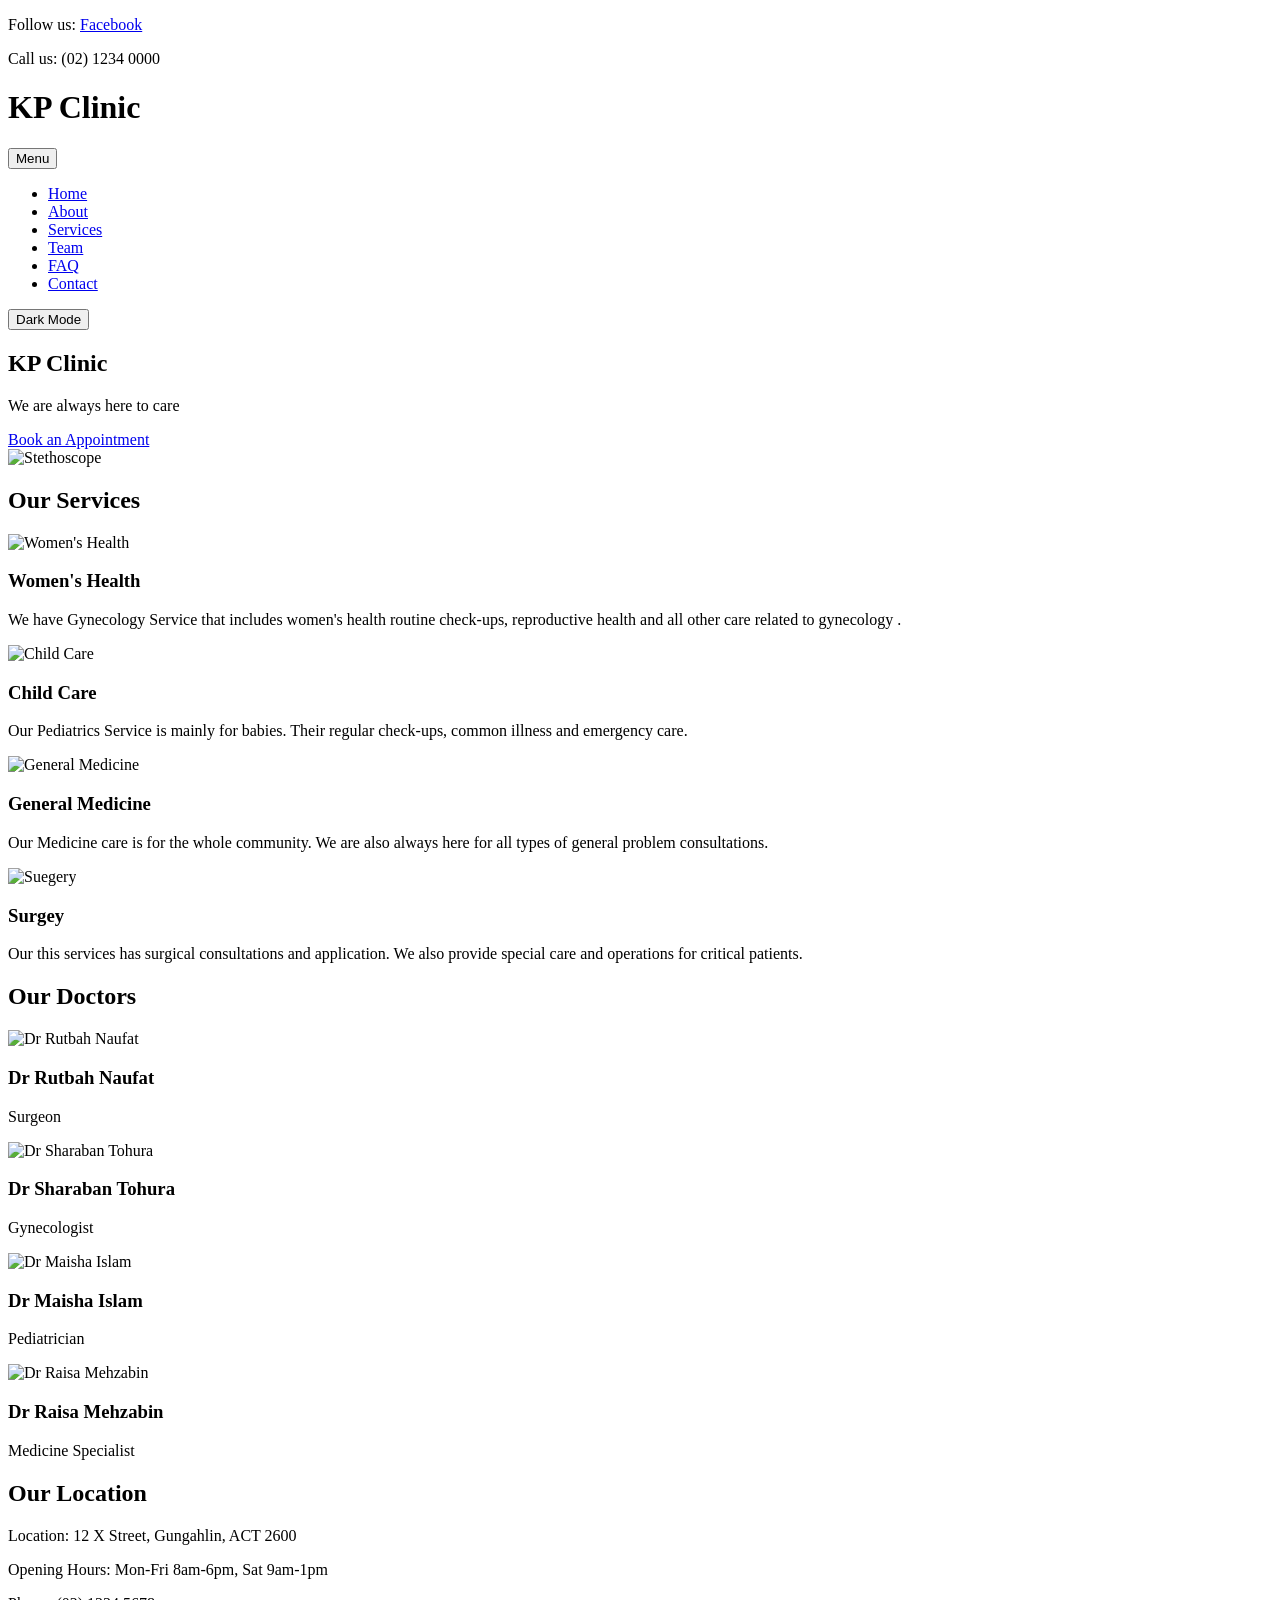
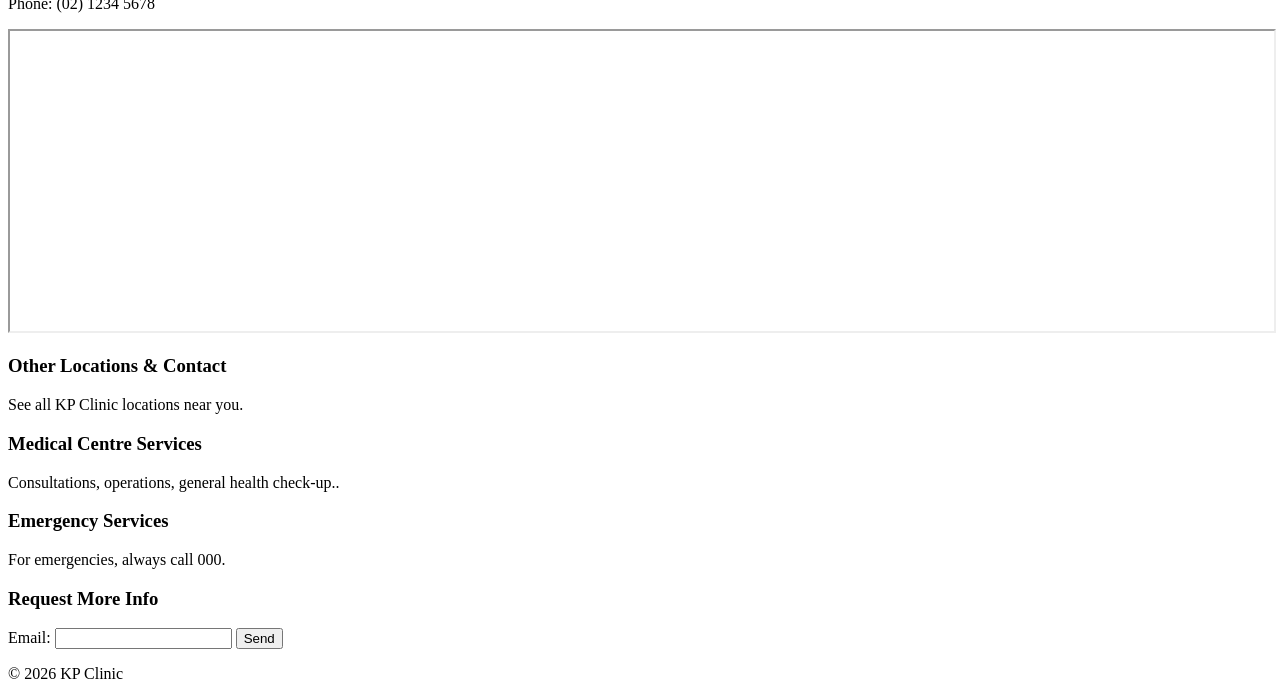
==== index.html @ 4e7282db "Add files via upload" ====
<!DOCTYPE html>
<html lang="en">
<head>
    <meta charset="UTF-8">
    <meta name="viewport" content="width=device-width, initial-scale=1.0">
    <title>KP Clinic</title>
    <link rel="stylesheet" href="css/style.css">
</head>
<body>

<div class="topbar">
  <p>Follow us: <a href="xxx">Facebook</a></p>
  <p>Call us: (02) 1234 0000</p>
</div>

<header>
    <h1>KP Clinic</h1>
    <button class="menu-btn" onclick="toggleMenu()">Menu</button>
    <nav>
        <ul id="nav-menu" class="nav-menu">
            <li><a href="index.html">Home</a></li>
            <li><a href="about.html">About</a></li>
            <li><a href="services.html">Services</a></li>
            <li><a href="about.html#team">Team</a></li>
            <li><a href="contact.html#faq">FAQ</a></li>
            <li><a href="contact.html">Contact</a></li>
        </ul>
    </nav>
    <button class="theme-btn" onclick="toggleTheme()">Dark Mode</button>
</header>

<main>

<section class="hero">
    <div class="hero-text">
        <h2>KP Clinic</h2>
        <p>We are always here to care</p>
        <a href="contact.html" class="btn">Book an Appointment</a>
    </div>

    <div class="hero-image">
        <img src="images/stetho.jpg" alt="Stethoscope">
    </div>
</section>

<section class="services">
    <h2>Our Services</h2>
    <div class="card-grid">
        <div class="card">
            <img src="images/s1.jpg" alt="Women's Health">
            <h3>Women's Health</h3>
            <p>We have Gynecology Service that includes women's health routine check-ups,
                reproductive health and all other care related to gynecology .</p>
        </div>
        <div class="card">
            <img src="images/s2.jpg" alt="Child Care">
            <h3>Child Care</h3>
            <p>Our Pediatrics Service is mainly for babies.
                Their regular check-ups, common illness and emergency care.
            </p>
        </div>
        <div class="card">
            <img src="images/s3.png" alt="General Medicine">
            <h3>General Medicine</h3>
            <p>Our Medicine care is for the whole community.
                We are also always here for all types of general problem consultations.
            </p>
        </div>
        <div class="card">
            <img src="images/s4.png" alt="Suegery">
            <h3>Surgey</h3>
            <p>Our this services has surgical consultations and application.
                We also provide special care and operations for critical patients.
            </p>
        </div>
    </div>
</section>

<section class="doctors">
    <h2>Our Doctors</h2>
    <div class="card-grid">
        <div class="card">
            <img src="images/D1.png" alt="Dr Rutbah Naufat">
            <h3>Dr Rutbah Naufat</h3>
            <p>Surgeon</p>
        </div>
        <div class="card">
            <img src="images/D2.jpg" alt="Dr Sharaban Tohura">
            <h3>Dr Sharaban Tohura</h3>
            <p>Gynecologist</p>
        </div>
        <div class="card">
            <img src="images/D3.png" alt="Dr Maisha Islam">
            <h3>Dr Maisha Islam</h3>
            <p>Pediatrician</p>
        </div>
        <div class="card">
            <img src="images/D4.png" alt="Dr Raisa Mehzabin">
            <h3>Dr Raisa Mehzabin</h3>
            <p>Medicine Specialist</p>
        </div>
    </div>
</section>

<section class="location">
    <h2>Our Location</h2>
    <p>Location: 12 X Street, Gungahlin, ACT 2600</p>
    <p>Opening Hours: Mon-Fri 8am-6pm, Sat 9am-1pm</p>
    <p>Phone: (02) 1234 5678</p>
    <div class="map">
        <iframe src="https://maps.app.goo.gl/FhPdMMQNC29pQc2u6" width="100%" height="300"></iframe>
    </div>
</section>

</main>

<footer>
    <div class="footer-col">
        <h3>Other Locations &amp; Contact</h3>
        <p>See all KP Clinic locations near you.</p>
    </div>
    <div class="footer-col">
        <h3>Medical Centre Services</h3>
        <p>Consultations, operations, general health check-up..</p>
    </div>
    <div class="footer-col">
        <h3>Emergency Services</h3>
        <p>For emergencies, always call 000.</p>
    </div>
    <div class="footer-col">
        <h3>Request More Info</h3>
        <form onsubmit="return validateEmail()">
            <label for="footer-email">Email:</label>
            <input type="email" id="footer-email" name="email">
            <button type="submit">Send</button>
        </form>
        <p id="footer-error"></p>
    </div>
    <p>&copy; 2026 KP Clinic</p>
</footer>

<script src="js/script.js"></script>
</body>
</html>
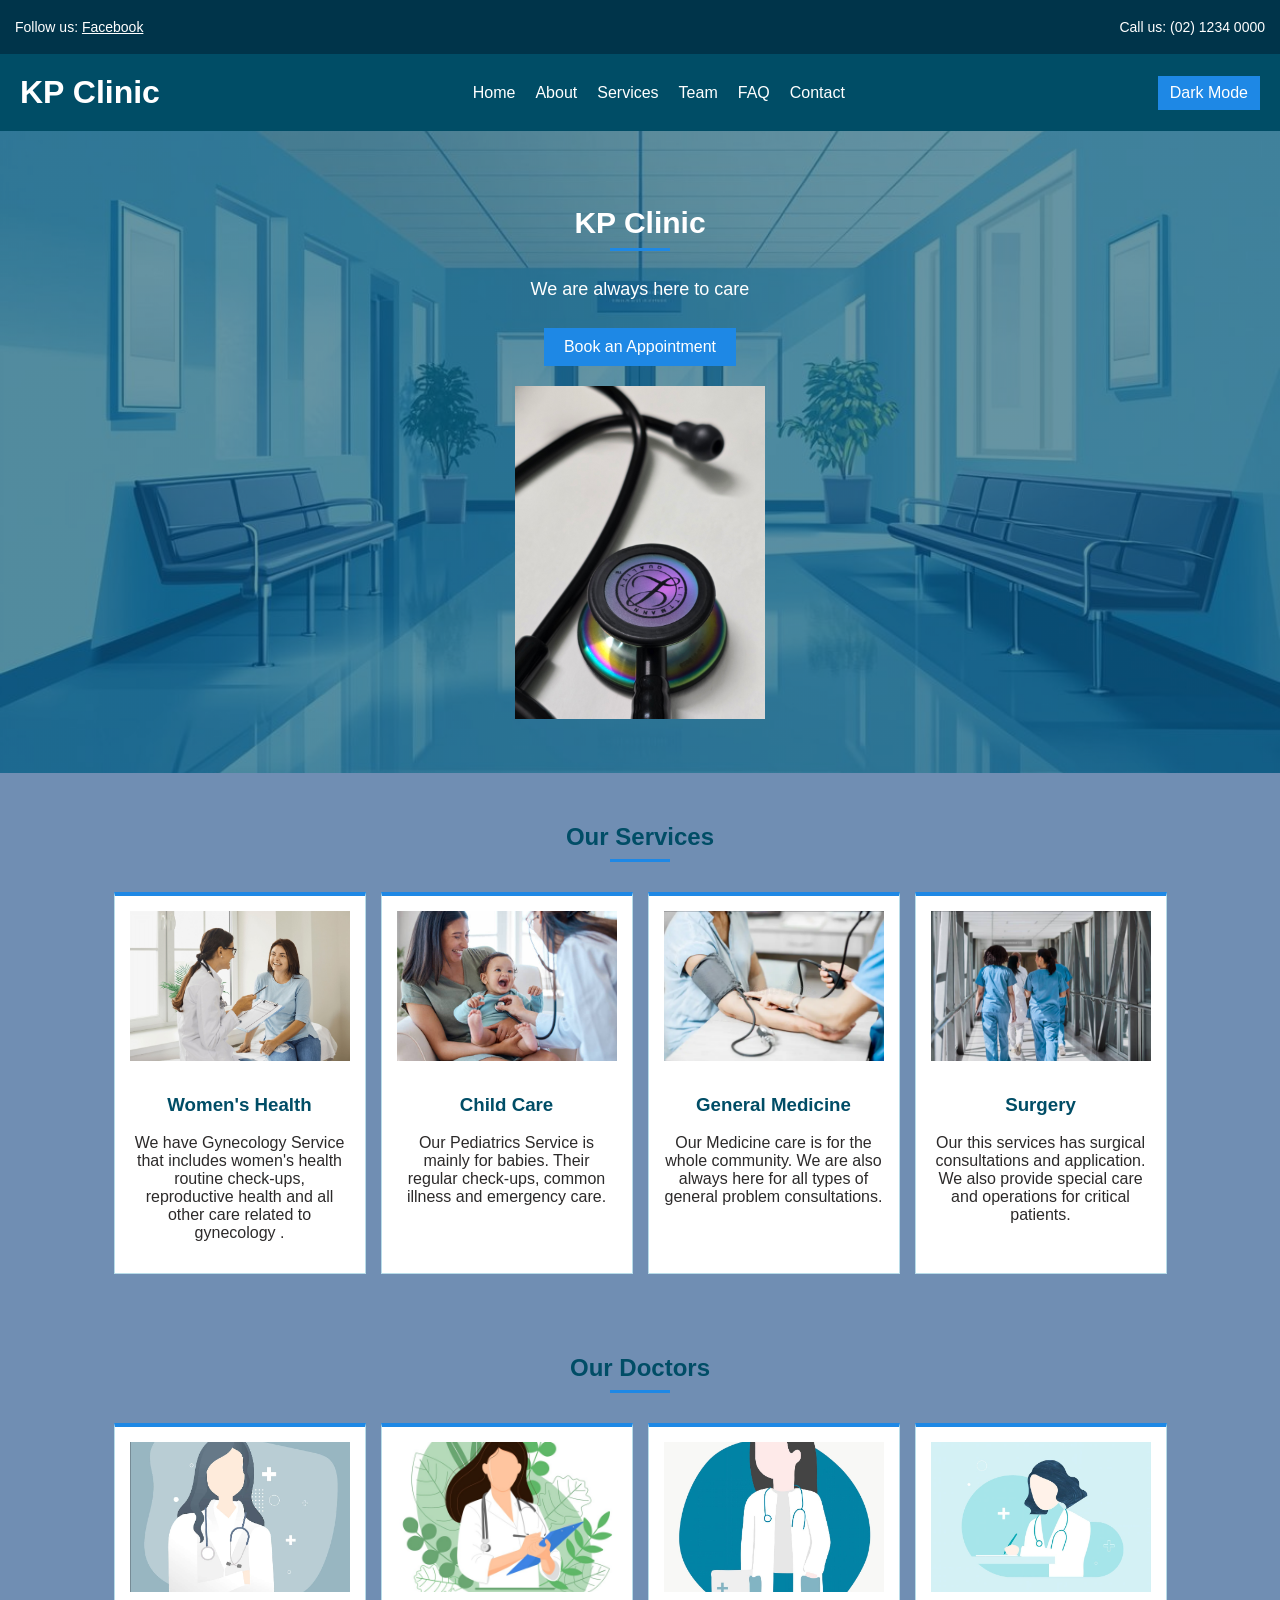
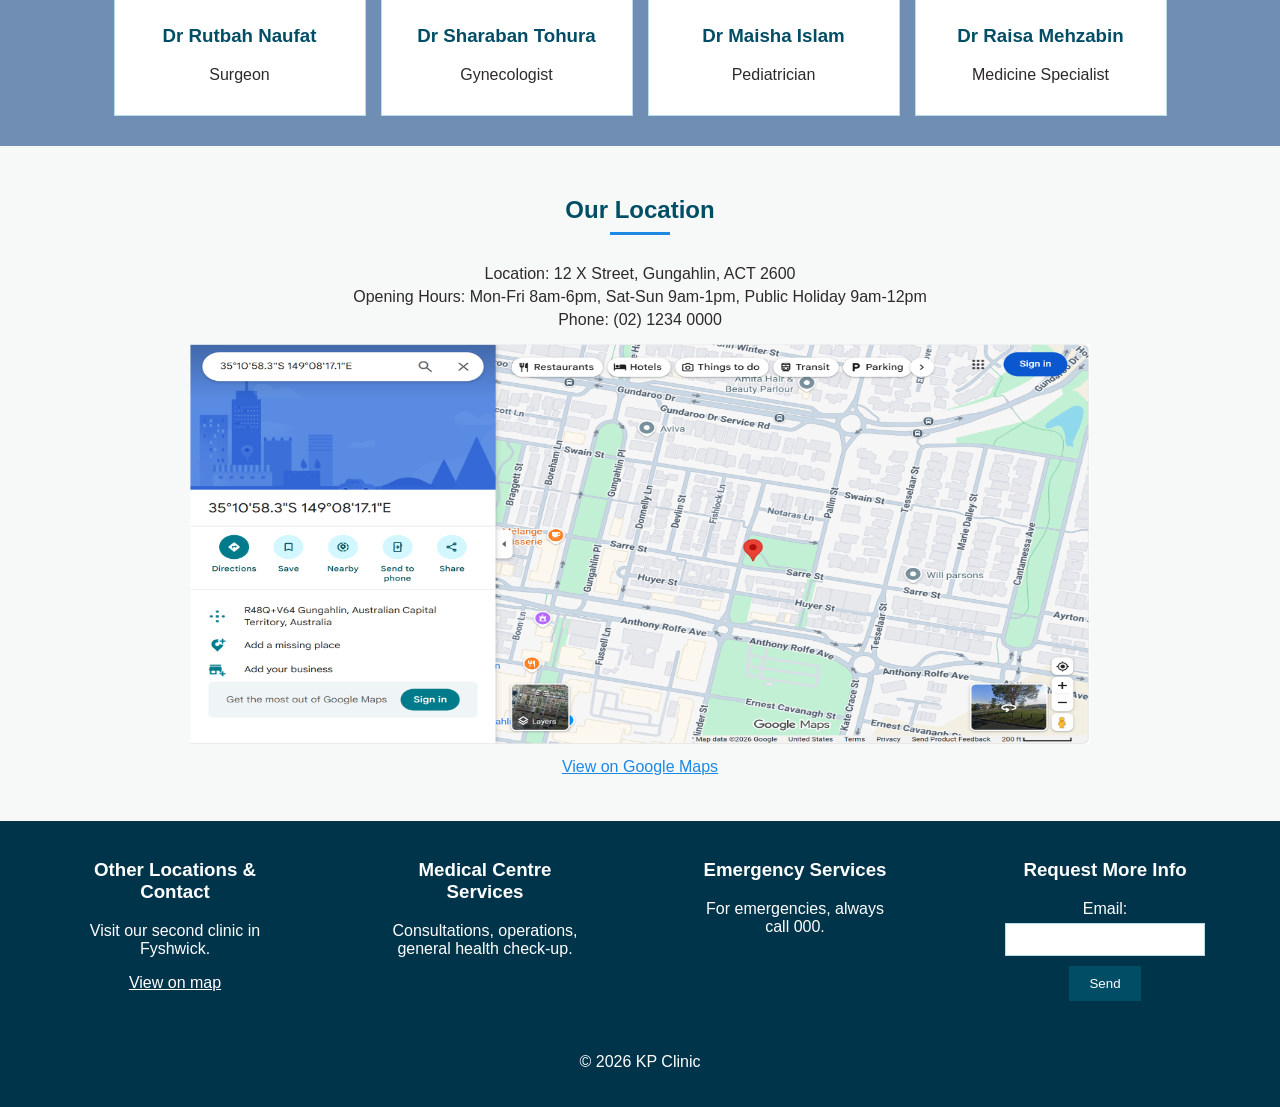
==== commit 51989d3b: "Refactor index.html for improved layout and content Updated the HTML structure and content for KP Cl" ====
--- a/index.html
+++ b/index.html
@@ -1,144 +1,152 @@
 <!DOCTYPE html>
 <html lang="en">
+
 <head>
     <meta charset="UTF-8">
     <meta name="viewport" content="width=device-width, initial-scale=1.0">
     <title>KP Clinic</title>
     <link rel="stylesheet" href="css/style.css">
 </head>
+
 <body>
+    <input type="checkbox" id="dark-mode" onchange="saveTheme()">
+    <div class="page">
+        <div class="topbar">
+            <p>Follow us: <a href="https://www.facebook.com/share/1ErBms7H68/">Facebook</a></p>
+            <p>Call us: (02) 1234 0000</p>
+        </div>
 
-<div class="topbar">
-  <p>Follow us: <a href="xxx">Facebook</a></p>
-  <p>Call us: (02) 1234 0000</p>
-</div>
+        <header>
+            <h1>KP Clinic</h1>
+            <button class="menu-btn" onclick="toggleMenu()">Menu</button>
+            <nav>
+                <ul id="nav-menu" class="nav-menu">
+                    <li><a href="index.html">Home</a></li>
+                    <li><a href="about.html">About</a></li>
+                    <li><a href="services.html">Services</a></li>
+                    <li><a href="about.html#team">Team</a></li>
+                    <li><a href="contact.html#faq">FAQ</a></li>
+                    <li><a href="contact.html">Contact</a></li>
+                </ul>
+            </nav>
+            <label for="dark-mode" class="theme-btn">Dark Mode</label>
+        </header>
 
-<header>
-    <h1>KP Clinic</h1>
-    <button class="menu-btn" onclick="toggleMenu()">Menu</button>
-    <nav>
-        <ul id="nav-menu" class="nav-menu">
-            <li><a href="index.html">Home</a></li>
-            <li><a href="about.html">About</a></li>
-            <li><a href="services.html">Services</a></li>
-            <li><a href="about.html#team">Team</a></li>
-            <li><a href="contact.html#faq">FAQ</a></li>
-            <li><a href="contact.html">Contact</a></li>
-        </ul>
-    </nav>
-    <button class="theme-btn" onclick="toggleTheme()">Dark Mode</button>
-</header>
+        <main>
 
-<main>
+            <section class="hero">
+                <div class="hero-text">
+                    <h2>KP Clinic</h2>
+                    <p>We are always here to care</p>
+                    <a href="contact.html" class="btn">Book an Appointment</a>
+                </div>
 
-<section class="hero">
-    <div class="hero-text">
-        <h2>KP Clinic</h2>
-        <p>We are always here to care</p>
-        <a href="contact.html" class="btn">Book an Appointment</a>
+                <div class="hero-image">
+                    <img src="images/stetho.jpg" alt="Stethoscope">
+                </div>
+            </section>
+
+            <section class="services">
+                <h2>Our Services</h2>
+                <div class="card-grid">
+                    <div class="card">
+                        <img src="images/s1.jpg" alt="Women's Health">
+                        <h3>Women's Health</h3>
+                        <p>We have Gynecology Service that includes women's health routine check-ups,
+                            reproductive health and all other care related to gynecology .</p>
+                    </div>
+                    <div class="card">
+                        <img src="images/s2.jpg" alt="Child Care">
+                        <h3>Child Care</h3>
+                        <p>Our Pediatrics Service is mainly for babies.
+                            Their regular check-ups, common illness and emergency care.
+                        </p>
+                    </div>
+                    <div class="card">
+                        <img src="images/s3.png" alt="General Medicine">
+                        <h3>General Medicine</h3>
+                        <p>Our Medicine care is for the whole community.
+                            We are also always here for all types of general problem consultations.
+                        </p>
+                    </div>
+                    <div class="card">
+                        <img src="images/s4.png" alt="Surgery">
+                        <h3>Surgery</h3>
+                        <p>Our this services has surgical consultations and application.
+                            We also provide special care and operations for critical patients.
+                        </p>
+                    </div>
+                </div>
+            </section>
+
+            <section class="doctors">
+                <h2>Our Doctors</h2>
+                <div class="card-grid">
+                    <div class="card">
+                        <img src="images/D1.png" alt="Dr Rutbah Naufat">
+                        <h3>Dr Rutbah Naufat</h3>
+                        <p>Surgeon</p>
+                    </div>
+                    <div class="card">
+                        <img src="images/D2.jpg" alt="Dr Sharaban Tohura">
+                        <h3>Dr Sharaban Tohura</h3>
+                        <p>Gynecologist</p>
+                    </div>
+                    <div class="card">
+                        <img src="images/D3.png" alt="Dr Maisha Islam">
+                        <h3>Dr Maisha Islam</h3>
+                        <p>Pediatrician</p>
+                    </div>
+                    <div class="card">
+                        <img src="images/D4.png" alt="Dr Raisa Mehzabin">
+                        <h3>Dr Raisa Mehzabin</h3>
+                        <p>Medicine Specialist</p>
+                    </div>
+                </div>
+            </section>
+
+            <section class="location">
+                <h2>Our Location</h2>
+                <p>Location: 12 X Street, Gungahlin, ACT 2600</p>
+                <p>Opening Hours: Mon-Fri 8am-6pm, Sat-Sun 9am-1pm, Public Holiday 9am-12pm</p>
+                <p>Phone: (02) 1234 0000</p>
+                <div class="map">
+                    <img src="images/map.png" alt="Map showing KP Clinic location">
+                    <a href="https://maps.app.goo.gl/R46LpCLrN3Pozbty6" target="_blank">View on Google Maps</a>
+                </div>
+            </section>
+
+        </main>
+
+        <footer>
+            <div class="footer-col">
+                <h3>Other Locations &amp; Contact</h3>
+                <p>Visit our second clinic in Fyshwick.</p>
+                <a href="https://maps.app.goo.gl/D6MYhFrCGsMSfJWT7" target="_blank">View on map</a>
+
+            </div>
+            <div class="footer-col">
+                <h3>Medical Centre Services</h3>
+                <p>Consultations, operations, general health check-up.</p>
+            </div>
+            <div class="footer-col">
+                <h3>Emergency Services</h3>
+                <p>For emergencies, always call 000.</p>
+            </div>
+            <div class="footer-col">
+                <h3>Request More Info</h3>
+                <form onsubmit="return validateEmail()">
+                    <label for="footer-email">Email:</label>
+                    <input type="email" id="footer-email" name="email">
+                    <button type="submit">Send</button>
+                </form>
+                <p id="footer-error"></p>
+            </div>
+            <p>&copy; 2026 KP Clinic</p>
+        </footer>
     </div>
 
-    <div class="hero-image">
-        <img src="images/stetho.jpg" alt="Stethoscope">
-    </div>
-</section>
+    <script src="js/script.js"></script>
+</body>
 
-<section class="services">
-    <h2>Our Services</h2>
-    <div class="card-grid">
-        <div class="card">
-            <img src="images/s1.jpg" alt="Women's Health">
-            <h3>Women's Health</h3>
-            <p>We have Gynecology Service that includes women's health routine check-ups,
-                reproductive health and all other care related to gynecology .</p>
-        </div>
-        <div class="card">
-            <img src="images/s2.jpg" alt="Child Care">
-            <h3>Child Care</h3>
-            <p>Our Pediatrics Service is mainly for babies.
-                Their regular check-ups, common illness and emergency care.
-            </p>
-        </div>
-        <div class="card">
-            <img src="images/s3.png" alt="General Medicine">
-            <h3>General Medicine</h3>
-            <p>Our Medicine care is for the whole community.
-                We are also always here for all types of general problem consultations.
-            </p>
-        </div>
-        <div class="card">
-            <img src="images/s4.png" alt="Suegery">
-            <h3>Surgey</h3>
-            <p>Our this services has surgical consultations and application.
-                We also provide special care and operations for critical patients.
-            </p>
-        </div>
-    </div>
-</section>
-
-<section class="doctors">
-    <h2>Our Doctors</h2>
-    <div class="card-grid">
-        <div class="card">
-            <img src="images/D1.png" alt="Dr Rutbah Naufat">
-            <h3>Dr Rutbah Naufat</h3>
-            <p>Surgeon</p>
-        </div>
-        <div class="card">
-            <img src="images/D2.jpg" alt="Dr Sharaban Tohura">
-            <h3>Dr Sharaban Tohura</h3>
-            <p>Gynecologist</p>
-        </div>
-        <div class="card">
-            <img src="images/D3.png" alt="Dr Maisha Islam">
-            <h3>Dr Maisha Islam</h3>
-            <p>Pediatrician</p>
-        </div>
-        <div class="card">
-            <img src="images/D4.png" alt="Dr Raisa Mehzabin">
-            <h3>Dr Raisa Mehzabin</h3>
-            <p>Medicine Specialist</p>
-        </div>
-    </div>
-</section>
-
-<section class="location">
-    <h2>Our Location</h2>
-    <p>Location: 12 X Street, Gungahlin, ACT 2600</p>
-    <p>Opening Hours: Mon-Fri 8am-6pm, Sat 9am-1pm</p>
-    <p>Phone: (02) 1234 5678</p>
-    <div class="map">
-        <iframe src="https://maps.app.goo.gl/FhPdMMQNC29pQc2u6" width="100%" height="300"></iframe>
-    </div>
-</section>
-
-</main>
-
-<footer>
-    <div class="footer-col">
-        <h3>Other Locations &amp; Contact</h3>
-        <p>See all KP Clinic locations near you.</p>
-    </div>
-    <div class="footer-col">
-        <h3>Medical Centre Services</h3>
-        <p>Consultations, operations, general health check-up..</p>
-    </div>
-    <div class="footer-col">
-        <h3>Emergency Services</h3>
-        <p>For emergencies, always call 000.</p>
-    </div>
-    <div class="footer-col">
-        <h3>Request More Info</h3>
-        <form onsubmit="return validateEmail()">
-            <label for="footer-email">Email:</label>
-            <input type="email" id="footer-email" name="email">
-            <button type="submit">Send</button>
-        </form>
-        <p id="footer-error"></p>
-    </div>
-    <p>&copy; 2026 KP Clinic</p>
-</footer>
-
-<script src="js/script.js"></script>
-</body>
-</html>+</html>
--- a/css/style.css
+++ b/css/style.css
@@ -0,0 +1,408 @@
+body {
+    font-family: Arial, sans-serif;
+    margin: 0;
+    padding: 0;
+    color: #2c2a2a;
+    background: #f7f9f8;
+}
+
+/* topbar design */
+.topbar {
+    background: #00344a;
+    color: white;
+    padding: 5px 15px;
+    font-size: 14px;
+    display: flex;
+    justify-content: space-between;
+}
+
+.topbar a {
+    color: white;
+    margin-right: 10px;
+}
+
+/*stetho-image*/
+.hero {
+    background: #004d66;
+    color: white;
+    padding: 40px 20px;
+    text-align: center;
+}
+
+.hero-image img {
+    width: 250px;
+    margin-top: 20px;
+}
+
+/* header design and navi */
+header {
+    background: #004d66;
+    color: white;
+    padding: 15px;
+    text-align: center;
+}
+
+header h1 {
+    margin: 5px;
+}
+
+.menu-btn {
+    background: #1e88e5;
+    color: white;
+    border: none;
+    padding: 8px 12px;
+    margin: 5px;
+    cursor: pointer;
+}
+
+.nav-menu {
+    list-style: none;
+    padding: 0;
+    margin: 10px 0 0 0;
+    display: none;
+}
+
+.nav-menu.show {
+    display: block;
+}
+
+.nav-menu li {
+    margin: 10px 0;
+}
+
+.nav-menu a {
+    color: white;
+    text-decoration: none;
+}
+
+.nav-menu a:hover {
+    text-decoration: underline;
+}
+
+/* hero */
+.hero {
+    background-color: #004d66;
+    background: linear-gradient(rgba(0, 77, 102, 0.6), rgba(0, 77, 102, 0.6)), url("../images/bg.jpg");
+    background-size: cover;
+    background-position: center;
+    color: white;
+    padding: 50px 20px;
+    text-align: center;
+}
+
+.hero h2 {
+    font-size: 30px;
+    margin-bottom: 10px;
+}
+
+.hero p {
+    font-size: 18px;
+}
+
+.btn {
+    display: inline-block;
+    background: #1e88e5;
+    color: white;
+    padding: 10px 20px;
+    margin-top: 10px;
+    text-decoration: none;
+    transition: background 0.2s ease;
+}
+
+.btn:hover {
+    background: #00344a;
+}
+
+/* sections */
+section {
+    padding: 30px 20px;
+}
+
+section h2 {
+    color: #004d66;
+    text-align: center;
+}
+
+.hero h2 {
+    color: white;
+}
+
+/* cards */
+.card-grid {
+    display: flex;
+    flex-wrap: wrap;
+    gap: 15px;
+    justify-content: center;
+}
+
+.card {
+    border: 1px solid #b8dce8;
+    padding: 15px;
+    width: 220px;
+    text-align: center;
+    background: white;
+    transition: border-color 0.2s ease;
+}
+
+.card:hover {
+    border-color: #1e88e5;
+}
+
+.card img {
+    width: 100%;
+    height: 150px;
+    object-fit: cover;
+    margin-bottom: 10px;
+}
+
+.card h3 {
+    color: #004d66;
+}
+
+.services {
+    background: #708eb3;
+}
+
+.doctors {
+    background: #708eb3;
+}
+
+.card {
+    border-top: 4px solid #1e88e5;
+}
+
+section h2 {
+    color: #004d66;
+    text-align: center;
+    padding-bottom: 10px;
+}
+
+section h2::after {
+    content: "";
+    display: block;
+    width: 60px;
+    height: 3px;
+    background: #1e88e5;
+    margin: 8px auto 0;
+}
+
+/* location design */
+.location p {
+    margin: 5px 0;
+    text-align: center;
+}
+
+.map {
+    margin-top: 15px;
+    text-align: center;
+}
+
+.map img {
+    width: 100%;
+    height: 400px;
+    margin-bottom: 10px;
+}
+
+.map a {
+    color: #1e88e5;
+    text-decoration: underline;
+}
+
+/* forms design */
+form {
+    max-width: 600px;
+    margin: auto;
+}
+
+form label {
+    display: block;
+    margin-top: 10px;
+}
+
+form input,
+form textarea {
+    width: 100%;
+    padding: 8px;
+    margin-top: 5px;
+    box-sizing: border-box;
+    border: 1px solid #b8dce8;
+    transition: border-color 0.2s ease;
+}
+
+form input:focus,
+form textarea:focus {
+    border-color: #1e88e5;
+    outline: none;
+}
+
+form button {
+    margin-top: 10px;
+    padding: 10px 20px;
+    background: #004d66;
+    color: white;
+    border: none;
+    cursor: pointer;
+    transition: background 0.2s ease;
+}
+
+form button:hover {
+    background: #1e88e5;
+}
+
+#error,
+#footer-error {
+    color: #b3261e;
+    font-weight: bold;
+}
+
+/* FAQ part */
+.faq {
+    background: #eaf6fb;
+}
+
+.faq-item {
+    border-bottom: 1px solid #b8dce8;
+    padding: 10px 0;
+    max-width: 800px;
+    margin: auto;
+}
+
+.faq-item button {
+    width: 100%;
+    text-align: left;
+    background: white;
+    color: #004d66;
+    border: none;
+    font-size: 16px;
+    font-weight: bold;
+    padding: 12px;
+    cursor: pointer;
+}
+
+.faq-answer {
+    display: none;
+    background: white;
+    padding: 10px;
+}
+
+/* footer */
+footer {
+    background: #00344a;
+    color: white;
+    padding: 20px;
+    text-align: center;
+}
+
+footer .footer-col {
+    margin-bottom: 20px;
+}
+
+footer a {
+    color: white;
+}
+
+footer h3 {
+    color: white;
+}
+
+.theme-btn {
+    background: #1e88e5;
+    color: white;
+    padding: 8px 12px;
+    margin: 5px;
+    cursor: pointer;
+    display: inline-block;
+}
+
+/* dark mode toggle switch */
+#dark-mode {
+    display: none;
+}
+
+#dark-mode:checked + .page {
+    background: #0a1a24;
+    color: white;
+}
+
+#dark-mode:checked + .page header {
+    background: #062c3b;
+}
+
+#dark-mode:checked + .page .hero {
+    background: linear-gradient(rgba(6, 44, 59, 0.85), rgba(6, 44, 59, 0.85)), url("../images/bg.jpg");
+    background-size: cover;
+    background-position: center;
+}
+
+#dark-mode:checked + .page .card {
+    background: #12303f;
+    color: white;
+}
+
+#dark-mode:checked + .page section h2,
+#dark-mode:checked + .page .card h3 {
+    color: #8ed8f0;
+}
+
+#dark-mode:checked + .page .faq-item button,
+#dark-mode:checked + .page .faq-answer {
+    background: #12303f;
+    color: white;
+}
+
+#dark-mode:checked + .page footer {
+    background: #06151d;
+}
+
+#dark-mode:checked + .page .theme-btn {
+    background: #ffb300;
+    color: #222;
+}
+
+/* tablet and desktop */
+@media (min-width: 768px) {
+
+    header {
+        display: flex;
+        justify-content: space-between;
+        align-items: center;
+    }
+
+    .menu-btn {
+        display: none;
+    }
+
+    .nav-menu {
+        display: flex;
+        gap: 20px;
+        margin: 0;
+    }
+
+    .nav-menu li {
+        margin: 0;
+    }
+
+    .location {
+        display: block;
+    }
+
+    .location .map {
+        max-width: 900px;
+        margin: 15px auto;
+    }
+
+    footer {
+        display: flex;
+        flex-wrap: wrap;
+        justify-content: space-around;
+        text-align: center;
+    }
+
+    footer .footer-col {
+        width: 200px;
+    }
+
+    footer>p {
+        width: 100%;
+    }
+}
